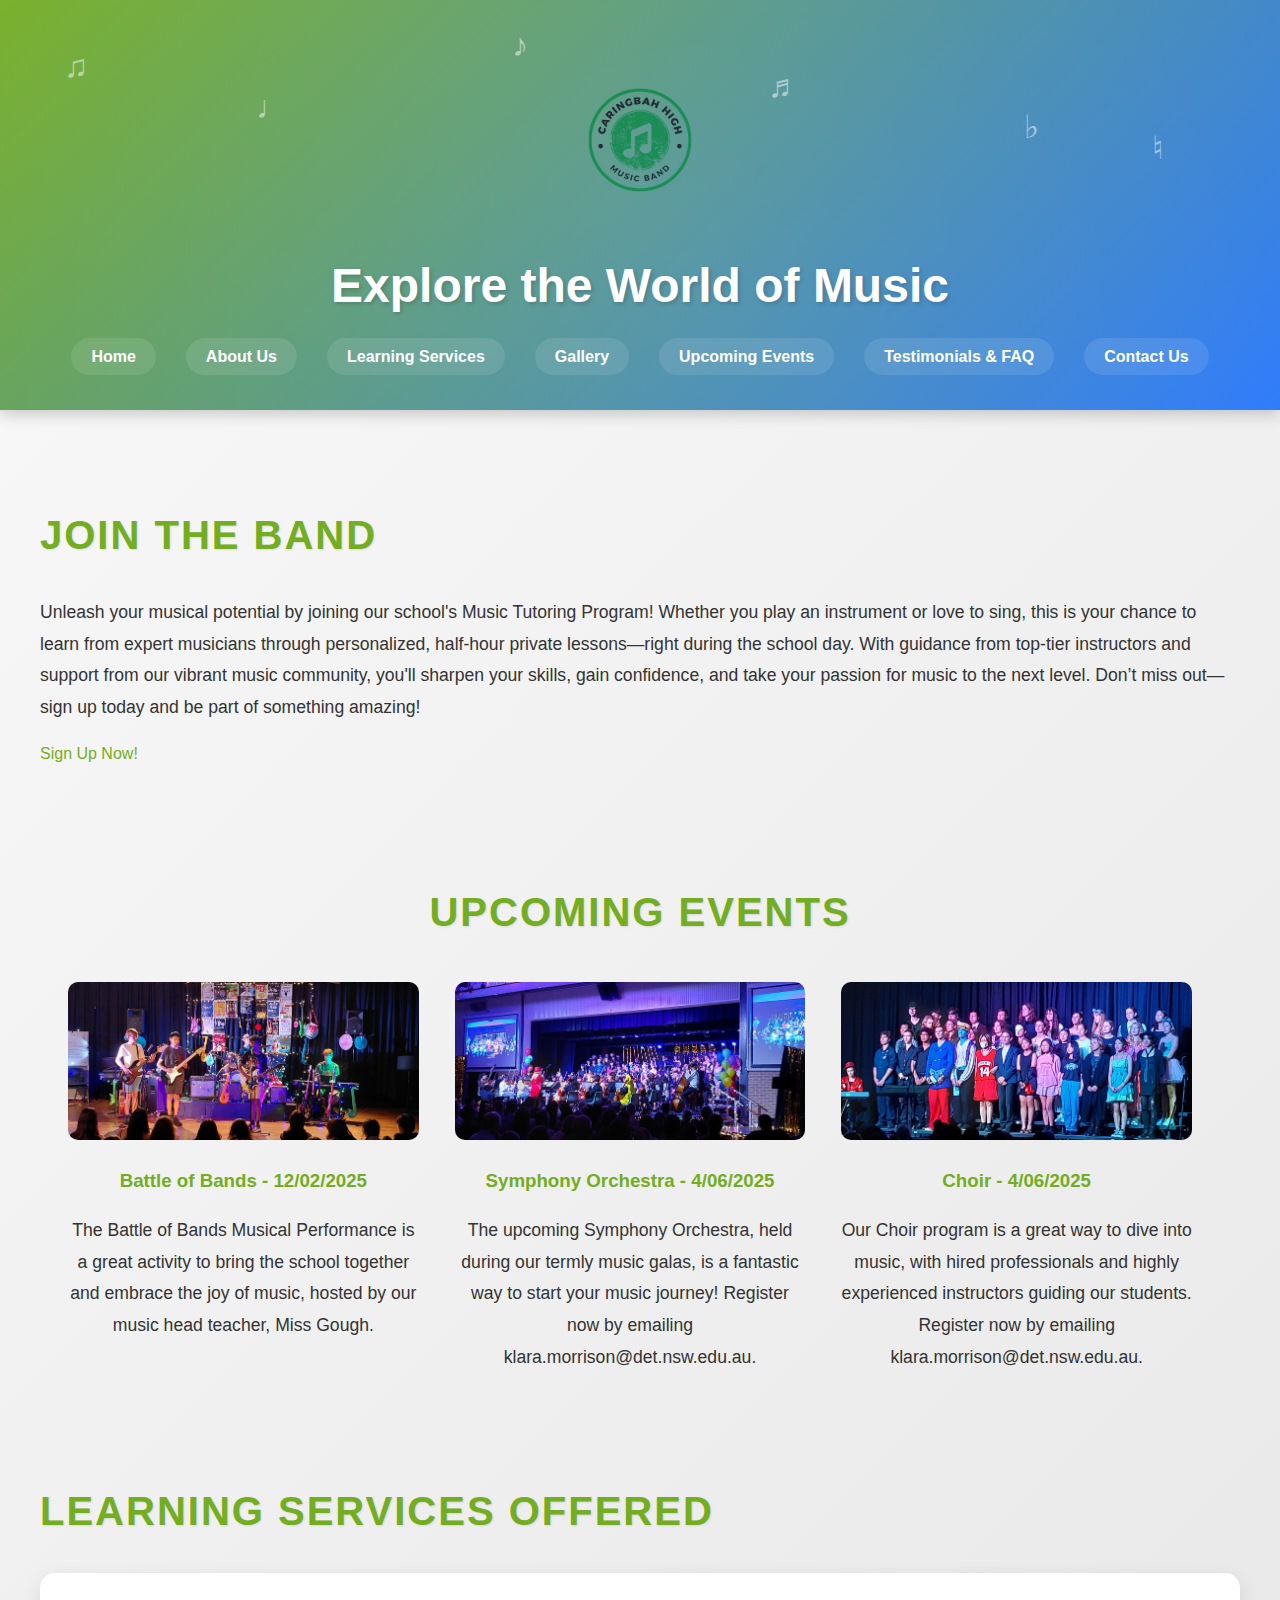
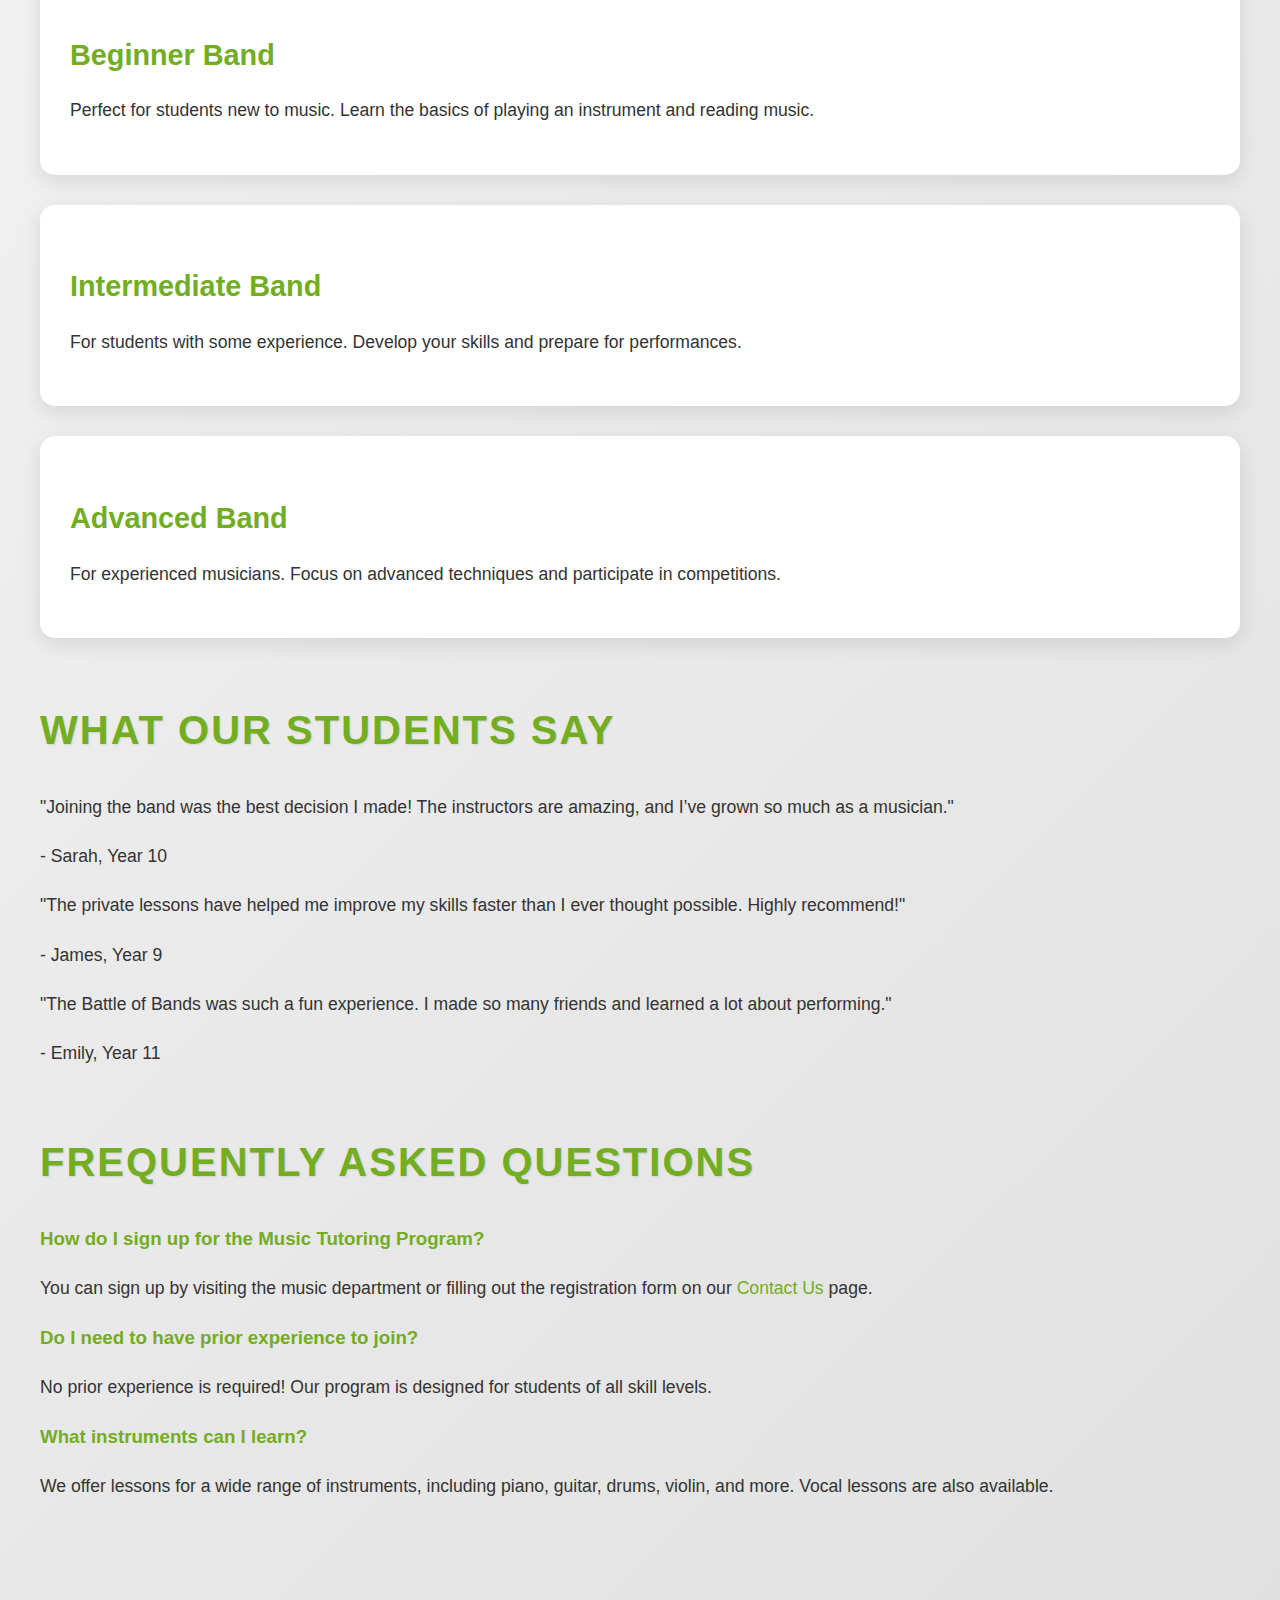
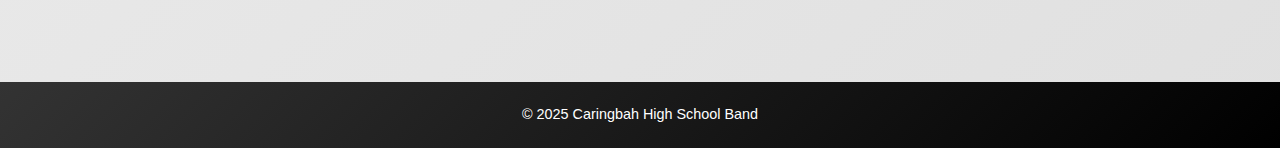
==== about.html @ 7c78b5da "Add files via upload" ====
<!DOCTYPE html>
<html lang="en">
<head>
    <meta charset="UTF-8">
    <meta name="viewport" content="width=device-width, initial-scale=1.0">
    <title>Caringbah High School Band</title>
    <link rel="stylesheet" href="styles/styles.css">
</head>
<body>
    <header>
        <div class="logo">
            <img src="2.png" alt="Caringbah High School Band Logo" length="1000px" width="200px">
        </div>
        <div class="music-symbols">
            <span>♫</span>
            <span>♩</span>
            <span>♪</span>
            <span>♬</span>
            <span>♭</span>
            <span>♮</span>
        </div>
        <h1>Explore the World of Music</h1>
        <nav>   
            <ul>
                <li><a href="index.html">Home</a></li>
                <li><a href="about.html">About Us</a></li>
                <li><a href="services.html">Learning Services</a></li>
                <li><a href="gallery.html">Gallery</a></li>
                <li><a href="upcomingevents.html">Upcoming Events</a></li>
                <li><a href="testimonials.html">Testimonials & FAQ</a></li>
                <li><a href="contact.html">Contact Us</a></li>
            </ul>
        </nav>
    </header>
    <main>
        <section class="hero">
            <h2>Join the Band</h2>
            <p>Unleash your musical potential by joining our school's Music Tutoring Program! Whether you play an instrument or love to sing, this is your chance to learn from expert musicians through personalized, half-hour private lessons—right during the school day. With guidance from top-tier instructors and support from our vibrant music community, you'll sharpen your skills, gain confidence, and take your passion for music to the next level. Don’t miss out—sign up today and be part of something amazing!</p>
            <a href="contact.html" class="cta-button">Sign Up Now!</a>
        </section>

        <section class="upcoming-events">
            <a href="upcomingevents.html"><h2>Upcoming Events</h2></a>
            <div class="row">
              <div class="column">
                <img src="480817953_610091804986617_5052726534635457483_n.jpg" class="event-image" alt="Battle of Bands">
                <h3>Battle of Bands - 12/02/2025</h3>
                <p class="eventstextbox">The Battle of Bands Musical Performance is a great activity to bring the school together and embrace the joy of music, hosted by our music head teacher, Miss Gough.</p>
              </div>
              <div class="column">
                <img src="481446697_610092404986557_8707228244168440936_n.jpg" class="event-image" alt="Symphony Orchestra">
                <h3>Symphony Orchestra - 4/06/2025</h3>
                <p class="eventstextbox">The upcoming Symphony Orchestra, held during our termly music galas, is a fantastic way to start your music journey! Register now by emailing klara.morrison@det.nsw.edu.au.</p>
              </div>
              <div class="column">
                <img src="481902361_610092534986544_821611047722754384_n.jpg" class="event-image" alt="Choir">
                <h3>Choir - 4/06/2025</h3>
                <p class="eventstextbox">Our Choir program is a great way to dive into music, with hired professionals and highly experienced instructors guiding our students. Register now by emailing klara.morrison@det.nsw.edu.au.</p>
              </div>
            </div>
          </section>
          

        <section class="learning-services">
            <h2>Learning Services Offered</h2>
            <div class="services-grid">
                <article class="service-card">
                    <h3><a href="services.html">Beginner Band</a></h3>
                    <p>Perfect for students new to music. Learn the basics of playing an instrument and reading music.</p>
                </article>
                <article class="service-card">
                    <h3><a href="services.html">Intermediate Band</a></h3>
                    <p>For students with some experience. Develop your skills and prepare for performances.</p>
                </article>
                <article class="service-card">
                    <h3><a href="services.html">Advanced Band</a></h3>
                    <p>For experienced musicians. Focus on advanced techniques and participate in competitions.</p>
                </article>
            </div>
        </section>

        <section class="testimonials">
            <h2>What Our Students Say</h2>
            <div class="testimonial-container">
                <div class="testimonial">
                    <p>"Joining the band was the best decision I made! The instructors are amazing, and I’ve grown so much as a musician."</p>
                    <p class="author">- Sarah, Year 10</p>
                </div>
                <div class="testimonial">
                    <p>"The private lessons have helped me improve my skills faster than I ever thought possible. Highly recommend!"</p>
                    <p class="author">- James, Year 9</p>
                </div>
                <div class="testimonial">
                    <p>"The Battle of Bands was such a fun experience. I made so many friends and learned a lot about performing."</p>
                    <p class="author">- Emily, Year 11</p>
                </div>
            </div>
        </section>

        <section class="faq">
            <h2>Frequently Asked Questions</h2>
            <div class="faq-container">
                <div class="faq-item">
                    <h3>How do I sign up for the Music Tutoring Program?</h3>
                    <p>You can sign up by visiting the music department or filling out the registration form on our <a href="contact.html">Contact Us</a> page.</p>
                </div>
                <div class="faq-item">
                    <h3>Do I need to have prior experience to join?</h3>
                    <p>No prior experience is required! Our program is designed for students of all skill levels.</p>
                </div>
                <div class="faq-item">
                    <h3>What instruments can I learn?</h3>
                    <p>We offer lessons for a wide range of instruments, including piano, guitar, drums, violin, and more. Vocal lessons are also available.</p>
                </div>
            </div>
        </section>
    </main>
    <footer>
        <p>&copy; 2025 Caringbah High School Band</p>
    </footer>
</body>
</html>
---- styles/styles.css ----
.battleofbandsnews {
    border-radius: 25px;
    border: 2px solid #73AD21;
}

.column {
    float: left;
    width: 30%;
    padding: 8px;
  }
  
  .row::after {
    content: "";
    clear: both;
    display: table;
  }

.eventstextbox {
    max-width: 400px;
}

body {
    font-family: 'Poppins', sans-serif;
    margin: 0;
    padding: 0;
    background: linear-gradient(135deg, #f9f9f9, #e0e0e0);
    color: #333;
    line-height: 1.6;
    overflow-x: hidden;
}

a {
    text-decoration: none;
    color: #73AD21;
    transition: color 0.3s ease, transform 0.3s ease;
}

a:hover {
    color: #73AD21;
    transform: translateY(-2px);
}

header {
    background: linear-gradient(135deg, #73AD21, #2575fc);
    color: #fff;
    padding: 40px 0;
    text-align: center;
    box-shadow: 0 4px 15px rgba(0, 0, 0, 0.2);
    position: relative;
    overflow: hidden;
}

header::before {
    content: '';
    position: absolute;
    top: -50%;
    left: -50%;
    width: 200%;
    height: 200%;
    background: radial-gradient(circle, rgba(255, 255, 255, 0.1), transparent);
    animation: rotate 10s linear infinite;
    pointer-events: none;
}

@keyframes rotate {
    from {
        transform: rotate(0deg);
    }
    to {
        transform: rotate(360deg);
    }
}

header h1 {
    margin: 0;
    font-size: 3rem;
    font-weight: 700;
    animation: fadeInDown 1s ease;
    text-shadow: 2px 2px 4px rgba(0, 0, 0, 0.2);
}


.music-symbols {
    position: absolute;
    top: 0;
    left: 0;
    width: 100%;
    height: 100%;
    pointer-events: none;
    overflow: hidden;
}

.music-symbols span {
    position: absolute;
    font-size: 2rem;
    color: rgba(255, 255, 255, 0.5);
    animation: float 6s infinite ease-in-out;
}

@keyframes float {
    0% {
        transform: translateY(0) rotate(0deg);
        opacity: 0.5;
    }
    50% {
        transform: translateY(-20px) rotate(180deg);
        opacity: 1;
    }
    100% {
        transform: translateY(0) rotate(360deg);
        opacity: 0.5;
    }
}

.music-symbols span:nth-child(1) {
    top: 10%;
    left: 5%;
    animation-delay: 0s;
}

.music-symbols span:nth-child(2) {
    top: 20%;
    left: 20%;
    animation-delay: 2s;
}

.music-symbols span:nth-child(3) {
    top: 5%;
    left: 40%;
    animation-delay: 4s;
}

.music-symbols span:nth-child(4) {
    top: 15%;
    left: 60%;
    animation-delay: 1s;
}

.music-symbols span:nth-child(5) {
    top: 25%;
    left: 80%;
    animation-delay: 3s;
}

.music-symbols span:nth-child(6) {
    top: 30%;
    left: 90%;
    animation-delay: 5s;
}

/* Navigation */
nav ul {
    list-style: none;
    padding: 0;
    margin: 20px 0 0;
    display: flex;
    justify-content: center;
    gap: 30px;
}

.upcoming-events {
    padding: 20px;
    text-align: center;
  }
  
  .row {
    display: flex;
    flex-wrap: wrap;
    justify-content: center;
    gap: 20px;
  }
  
  .column {
    flex: 1 1 300px;
    max-width: 1000px;
    box-sizing: border-box;
  }
  
  .event-image {
    width: 100%;
    height: auto;
    border-radius: 10px;
  }
  
  @media (max-width: 768px) {
    .row {
      flex-direction: column;
      align-items: center;
    }
  
    .column {
      max-width: 90%;
    }
  }
  

nav ul li {
    display: inline;
}

nav ul li a {
    color: #fff;
    font-weight: 600;
    padding: 10px 20px;
    border-radius: 25px;
    background: rgba(255, 255, 255, 0.1);
    transition: background 0.3s ease, transform 0.3s ease, box-shadow 0.3s ease;
}

nav ul li a:hover {
    background: rgba(255, 255, 255, 0.2);
    transform: translateY(-5px);
    box-shadow: 0 4px 10px rgba(0, 0, 0, 0.2);
}


main {
    padding: 60px 20px;
    max-width: 1200px;
    margin: 0 auto;
}

section {
    margin-bottom: 60px;
}

h2 {
    font-size: 2.5rem;
    margin-bottom: 30px;
    color: #73AD21;
    text-transform: uppercase;
    letter-spacing: 2px;
    animation: fadeIn 1.5s ease;
    text-shadow: 1px 1px 2px rgba(0, 0, 0, 0.1);
}

h3 {
    color: #73AD21;
}

p {
    font-size: 1.1rem;
    line-height: 1.8;
}

article {
    background: #fff;
    padding: 30px;
    border-radius: 15px;
    box-shadow: 0 6px 20px rgba(0, 0, 0, 0.1);
    margin-bottom: 30px;
    transition: transform 0.3s ease, box-shadow 0.3s ease;
    position: relative;
    overflow: hidden;
}

article::before {
    content: '';
    position: absolute;
    top: 0;
    left: -100%;
    width: 100%;
    height: 100%;
    background: linear-gradient(90deg, transparent, rgba(255, 255, 255, 0.4), transparent);
    transition: left 0.5s ease;
}

article:hover::before {
    left: 100%;
}

article:hover {
    transform: translateY(-10px);
    box-shadow: 0 10px 30px rgba(0, 0, 0, 0.2);
}

article h3 {
    font-size: 1.8rem;
    color: #333;
    margin-bottom: 15px;
}


.gallery {
    display: grid;
    grid-template-columns: repeat(auto-fit, minmax(250px, 1fr));
    gap: 30px;
}

.gallery img {
    width: 100%;
    border-radius: 15px;
    box-shadow: 0 6px 20px rgba(0, 0, 0, 0.1);
    transition: transform 0.3s ease, box-shadow 0.3s ease, filter 0.3s ease;
}

.gallery img:hover {
    transform: scale(1.1);
    box-shadow: 0 10px 30px rgba(0, 0, 0, 0.2);
    filter: brightness(1.1);
}


form {
    background: #fff;
    padding: 30px;
    border-radius: 15px;
    box-shadow: 0 6px 20px rgba(0, 0, 0, 0.1);
    max-width: 600px;
    margin: 0 auto;
    position: relative;
    overflow: hidden;
}

form::before {
    content: '';
    position: absolute;
    top: -50%;
    left: -50%;
    width: 200%;
    height: 200%;
    background: radial-gradient(circle, rgba(255, 255, 255, 0.1), transparent);
    animation: rotate 10s linear infinite;
    pointer-events: none;
}

form label {
    font-weight: 600;
    margin-bottom: 10px;
    display: block;
}

form input, form textarea {
    width: 100%;
    padding: 15px;
    margin-bottom: 20px;
    border: 1px solid #ddd;
    border-radius: 10px;
    font-size: 1rem;
    transition: border-color 0.3s ease, box-shadow 0.3s ease;
}

form input:focus, form textarea:focus {
    border-color: #2575fc;
    box-shadow: 0 0 10px rgba(37, 117, 252, 0.3);
    outline: none;
}

form button {
    background: black;  
    color: #fff;
    border: none;
    padding: 15px 30px;
    border-radius: 10px;
    font-size: 1rem;
    cursor: pointer;
    transition: transform 0.3s ease, background 0.3s ease, box-shadow 0.3s ease;
}

form button:hover {
    background: linear-gradient(135deg, black, rgb(112, 112, 112));
    transform: translateY(-5px);
    box-shadow: 0 6px 20px rgba(0, 0, 0, 0.2);
}

footer {
    background: linear-gradient(135deg, #333, #000);
    color: #fff;
    text-align: center;
    padding: 20px 0;
    margin-top: 60px;
    position: relative;
    bottom: 0;
    width: 100%;
}

footer p {  
    margin: 0;
    font-size: 0.9rem;
}


@keyframes fadeIn {
    from {
        opacity: 0;
    }
    to {
        opacity: 1;
    }
}

@keyframes fadeInDown {
    from {
        opacity: 0;
        transform: translateY(-20px);
    }
    to {
        opacity: 1;
        transform: translateY(0);
    }
}


@media (max-width: 768px) {
    header h1 {
        font-size: 2rem;
    }

    nav ul {
        flex-direction: column;
        gap: 10px;
    }

    .gallery {
        grid-template-columns: repeat(auto-fit, minmax(200px, 1fr));
    }
    nav li {
        display:block;
    }
    nav a {
        display:block;
    }
}
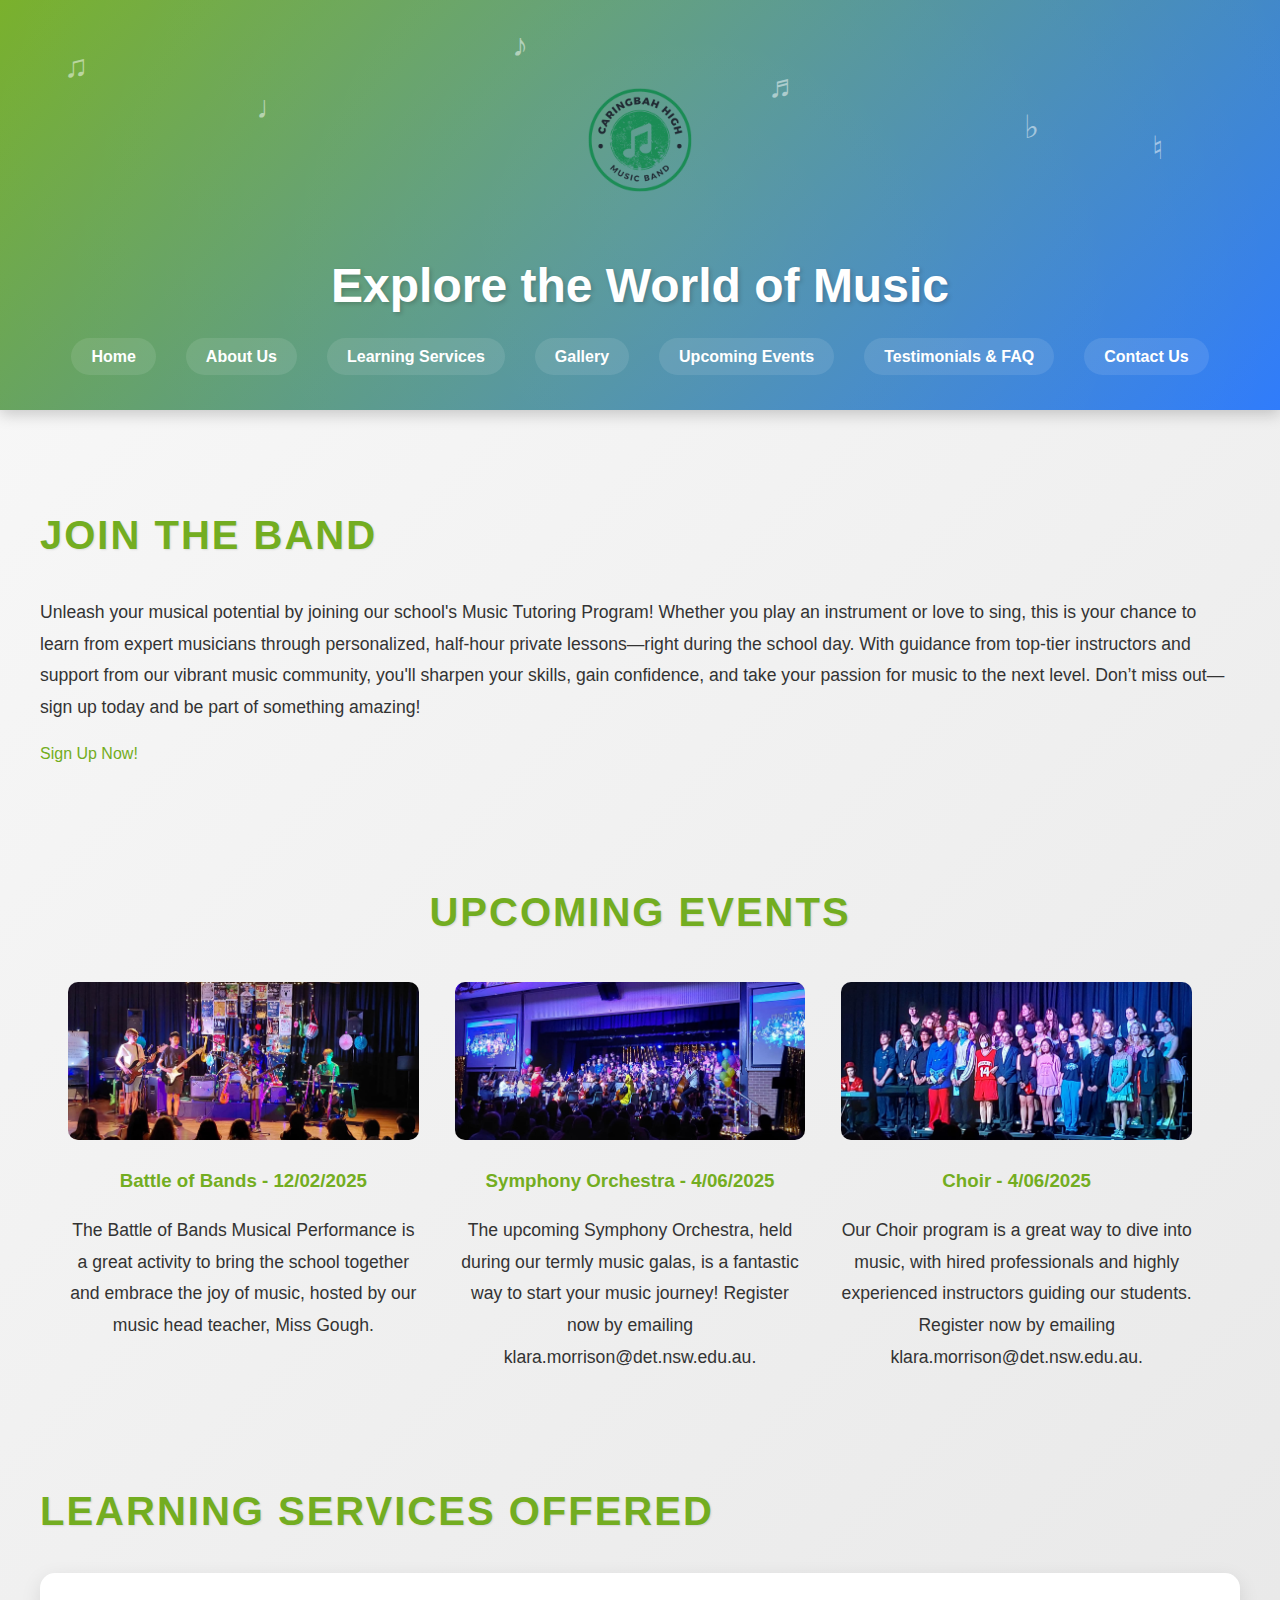
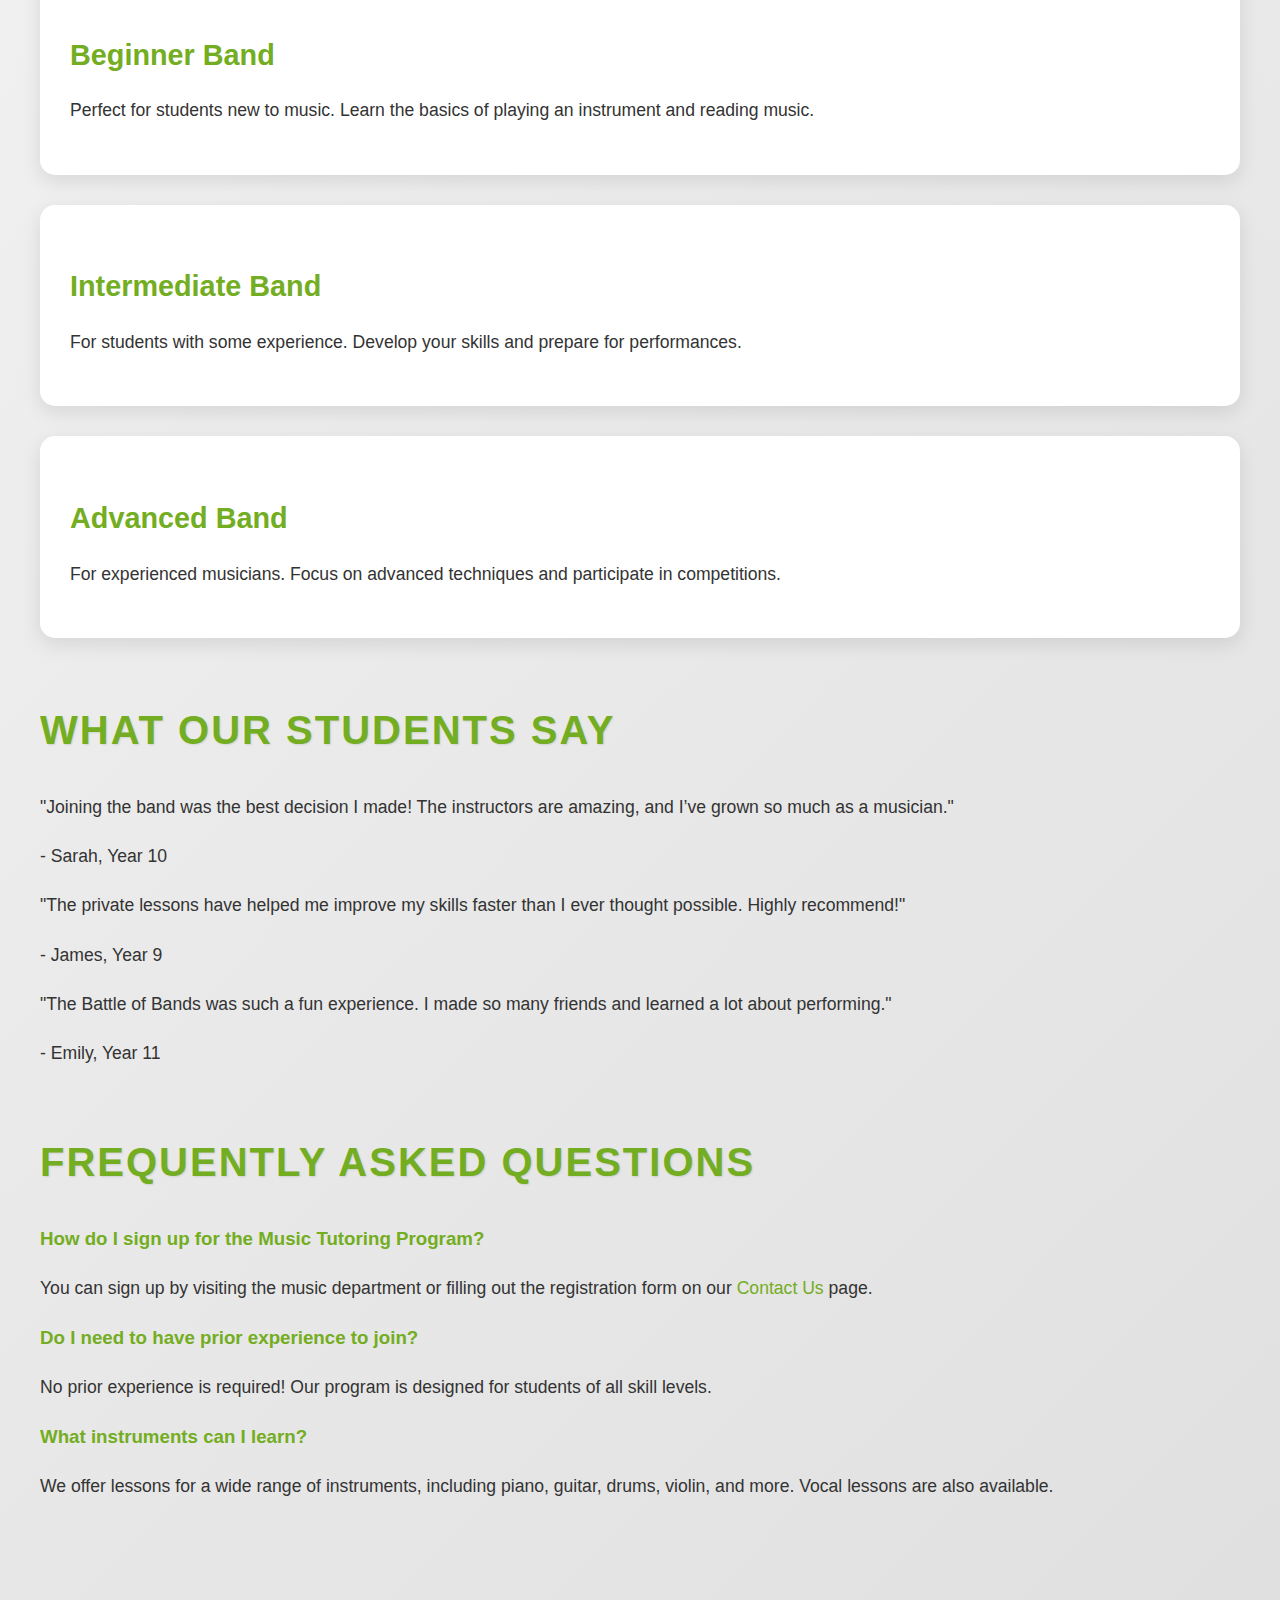
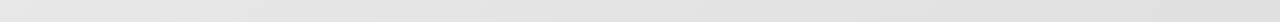
==== commit 6e7f5ae3: "Update about.html" ====
--- a/about.html
+++ b/about.html
@@ -115,8 +115,5 @@
             </div>
         </section>
     </main>
-    <footer>
-        <p>&copy; 2025 Caringbah High School Band</p>
-    </footer>
 </body>
 </html>
